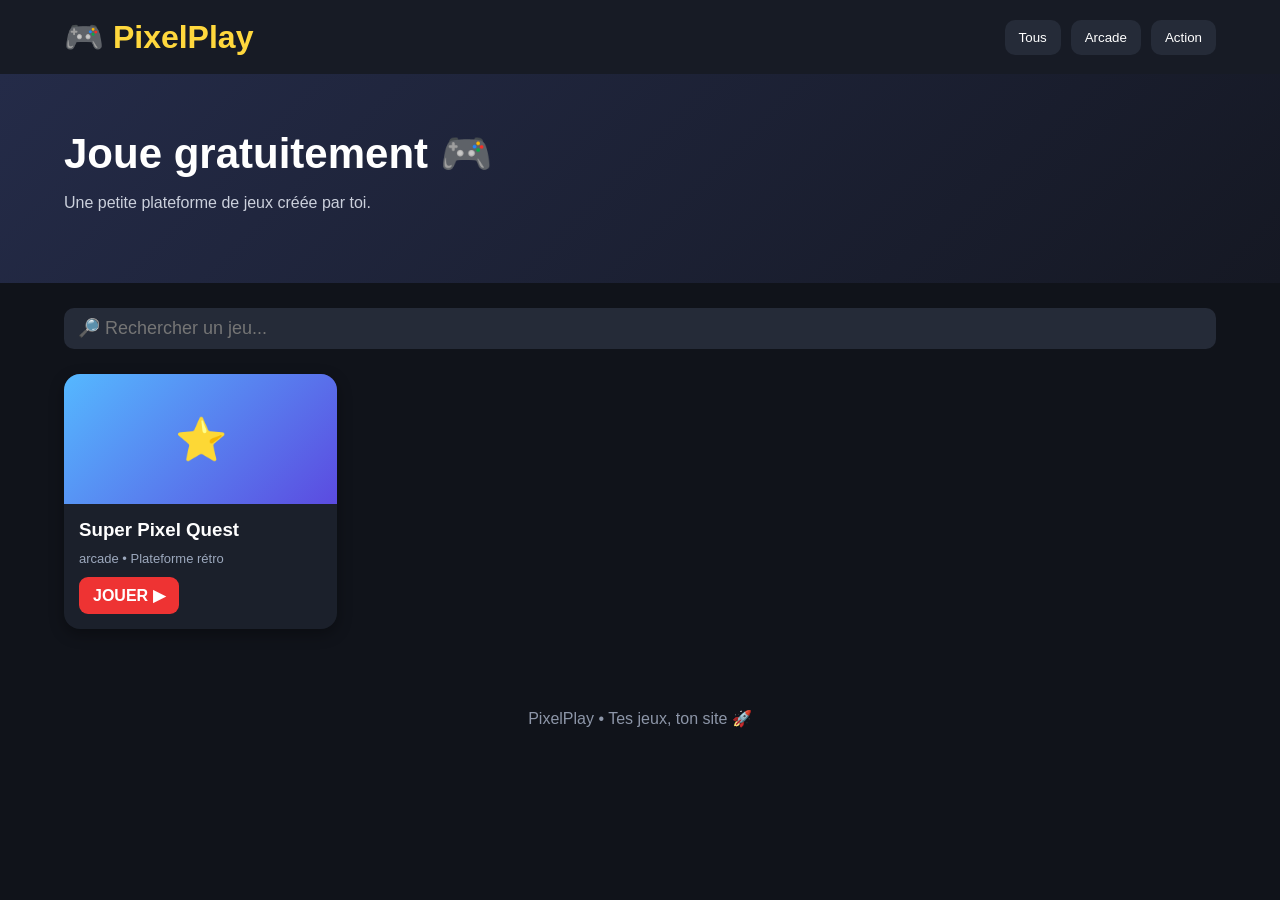
==== index.html @ 432ea278 "Add files via upload" ====
<!doctype html><html lang="fr"><head><meta charset="utf-8"><meta name="viewport" content="width=device-width,initial-scale=1"><title>PixelPlay</title><link rel="stylesheet" href="style.css"></head><body>
<header><h1>🎮 PixelPlay</h1><nav><button onclick="filter('all')">Tous</button><button onclick="filter('arcade')">Arcade</button><button onclick="filter('action')">Action</button></nav></header>
<section class="hero"><h2>Joue gratuitement 🎮</h2><p>Une petite plateforme de jeux créée par toi.</p></section>
<div class="searchbox"><input class="search" id="search" placeholder="🔎 Rechercher un jeu..." oninput="render()"></div>
<main class="grid" id="games"></main><footer>PixelPlay • Tes jeux, ton site 🚀</footer>
<script>
const games=[{name:'Super Pixel Quest',cat:'arcade',emoji:'⭐',url:'jeux/super-pixel-quest/',desc:'Plateforme rétro'}];
let current='all';
function filter(x){current=x;render()}
function render(){let q=document.getElementById('search').value.toLowerCase();let list=games.filter(g=>(current==='all'||g.cat===current)&&g.name.toLowerCase().includes(q));document.getElementById('games').innerHTML=list.map(g=>`<article class="card"><div class="thumb">${g.emoji}</div><div><h3>${g.name}</h3><span class="tag">${g.cat} • ${g.desc}</span><br><a class="play" href="${g.url}">JOUER ▶</a></div></article>`).join('')||'<p>Aucun jeu trouvé.</p>'}
render();
</script></body></html>
---- style.css ----
*{box-sizing:border-box}body{margin:0;font-family:Arial,sans-serif;background:#10131a;color:#fff}header{background:#171b25;padding:18px 5%;display:flex;align-items:center;gap:25px;position:sticky;top:0;z-index:3}h1{margin:0;color:#ffd83d}nav{margin-left:auto;display:flex;gap:10px}nav button,.search{background:#252b38;color:#fff;border:0;border-radius:10px;padding:10px 14px}.hero{padding:55px 5%;background:linear-gradient(135deg,#242b48,#151823)}.hero h2{font-size:42px;margin:0 0 10px}.hero p{color:#cbd0dc}.searchbox{padding:25px 5%;display:flex}.search{width:100%;font-size:18px}.grid{padding:0 5% 50px;display:grid;grid-template-columns:repeat(auto-fill,minmax(220px,1fr));gap:20px}.card{background:#1b202b;border-radius:16px;overflow:hidden;box-shadow:0 5px 15px #0005}.thumb{height:130px;background:linear-gradient(135deg,#55b8ff,#5b4be0);display:flex;align-items:center;justify-content:center;font-size:42px}.card div:last-child{padding:15px}.card h3{margin:0 0 8px}.play{display:inline-block;margin-top:10px;padding:9px 14px;background:#e33;color:white;text-decoration:none;border-radius:9px;font-weight:bold}.tag{color:#9ca8bd;font-size:13px}footer{padding:30px 5%;color:#8d96a8;text-align:center}
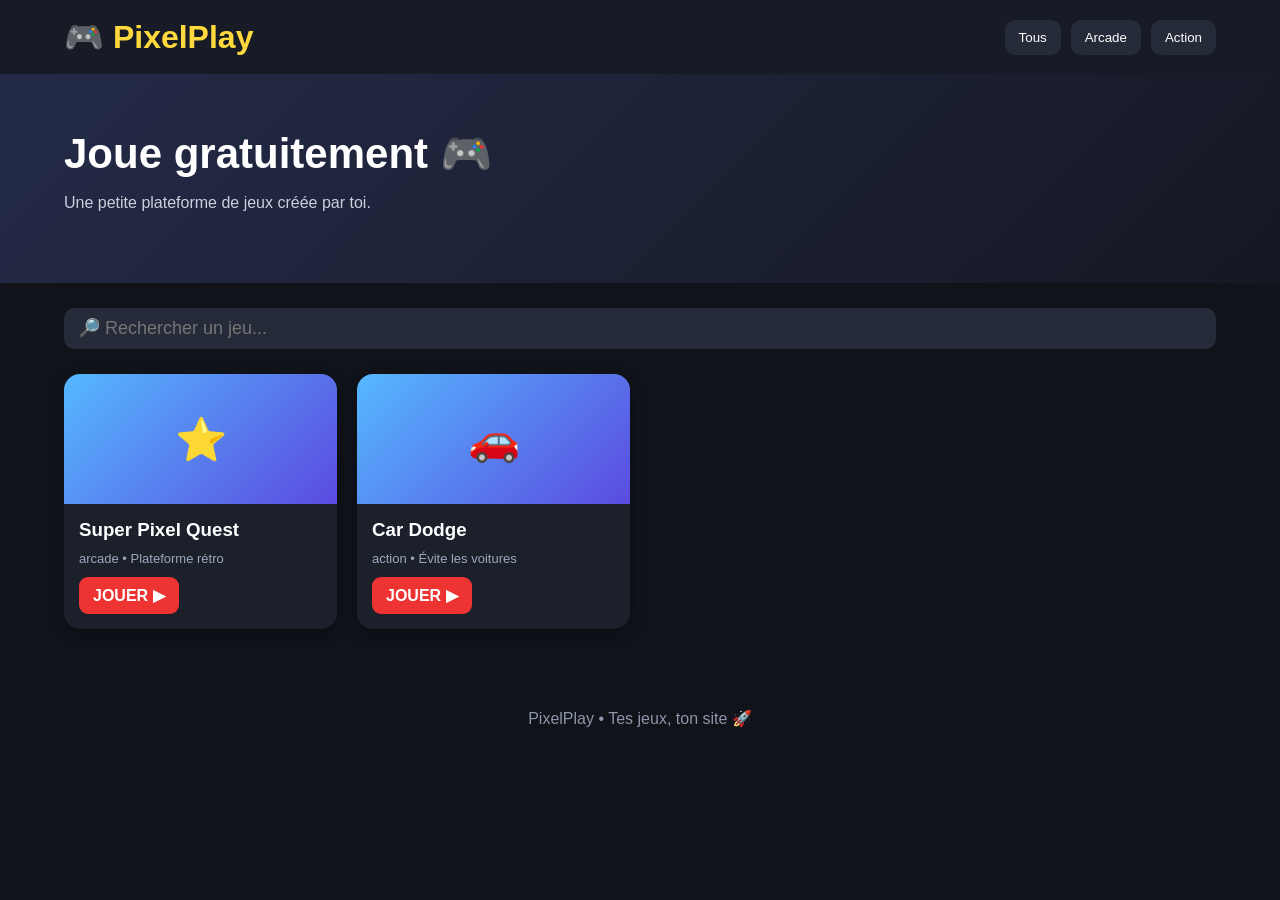
==== commit 998dacef: "Add new game 'Car Dodge' to the games list" ====
--- a/index.html
+++ b/index.html
@@ -4,9 +4,24 @@
 <div class="searchbox"><input class="search" id="search" placeholder="🔎 Rechercher un jeu..." oninput="render()"></div>
 <main class="grid" id="games"></main><footer>PixelPlay • Tes jeux, ton site 🚀</footer>
 <script>
-const games=[{name:'Super Pixel Quest',cat:'arcade',emoji:'⭐',url:'jeux/super-pixel-quest/',desc:'Plateforme rétro'}];
+const games=[
+  {
+    name:'Super Pixel Quest',
+    cat:'arcade',
+    emoji:'⭐',
+    url:'jeux/super-pixel-quest/',
+    desc:'Plateforme rétro'
+  },
+  {
+    name:'Car Dodge',
+    cat:'action',
+    emoji:'🚗',
+    url:'jeux/car-dodge/',
+    desc:'Évite les voitures'
+  }
+];
 let current='all';
 function filter(x){current=x;render()}
 function render(){let q=document.getElementById('search').value.toLowerCase();let list=games.filter(g=>(current==='all'||g.cat===current)&&g.name.toLowerCase().includes(q));document.getElementById('games').innerHTML=list.map(g=>`<article class="card"><div class="thumb">${g.emoji}</div><div><h3>${g.name}</h3><span class="tag">${g.cat} • ${g.desc}</span><br><a class="play" href="${g.url}">JOUER ▶</a></div></article>`).join('')||'<p>Aucun jeu trouvé.</p>'}
 render();
-</script></body></html>+</script></body></html>
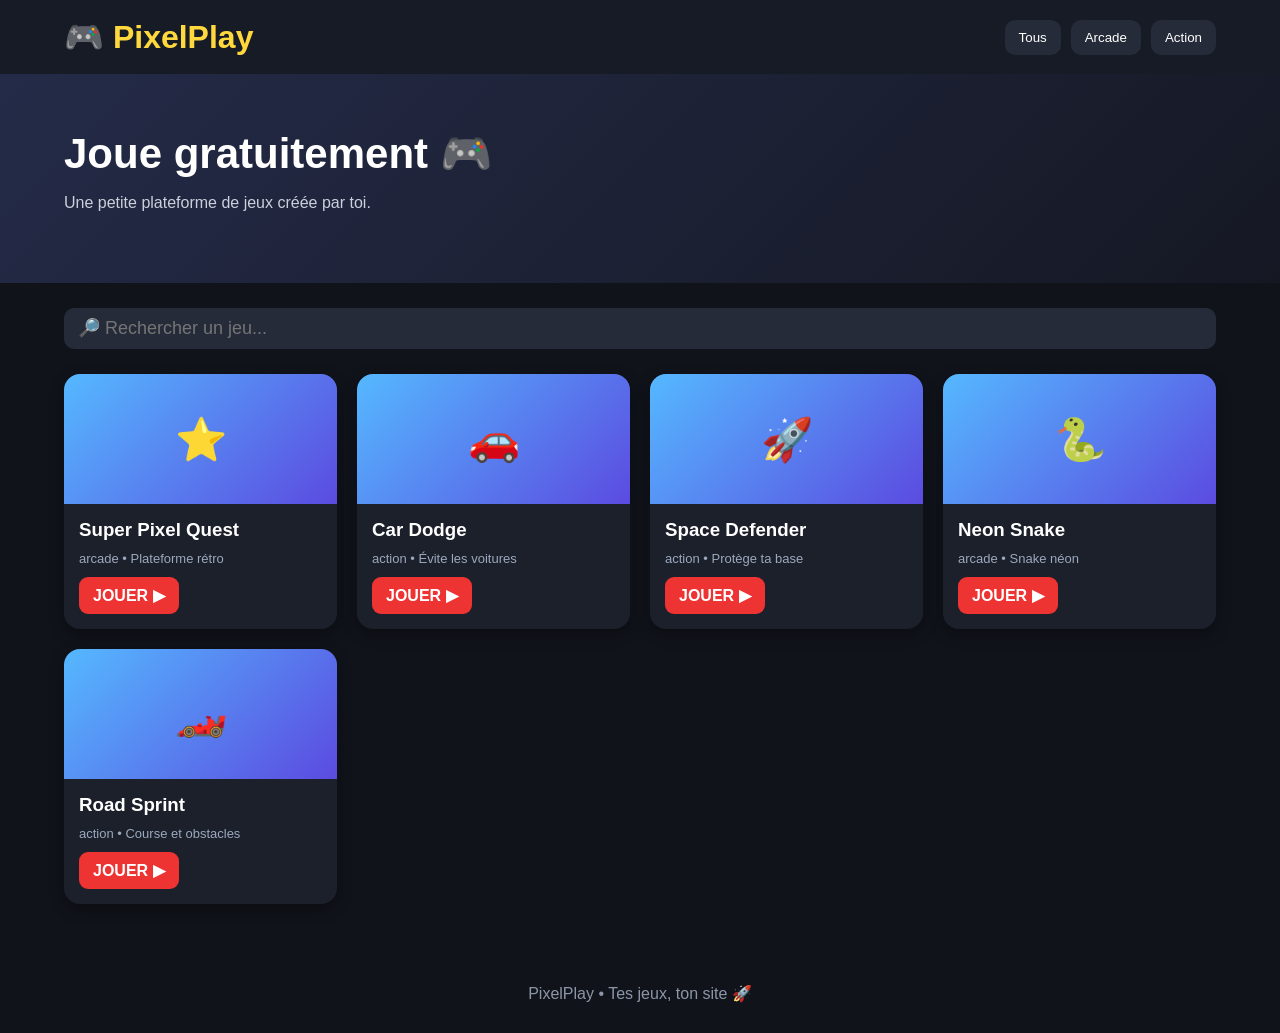
==== commit c223c255: "Add new game entries to index.html" ====
--- a/index.html
+++ b/index.html
@@ -18,6 +18,27 @@
     emoji:'🚗',
     url:'jeux/car-dodge/',
     desc:'Évite les voitures'
+  },
+  {
+    name:'Space Defender',
+    cat:'action',
+    emoji:'🚀',
+    url:'jeux/space-defender/',
+    desc:'Protège ta base'
+  },
+  {
+    name:'Neon Snake',
+    cat:'arcade',
+    emoji:'🐍',
+    url:'jeux/neon-snake/',
+    desc:'Snake néon'
+  },
+  {
+    name:'Road Sprint',
+    cat:'action',
+    emoji:'🏎️',
+    url:'jeux/road-sprint/',
+    desc:'Course et obstacles'
   }
 ];
 let current='all';
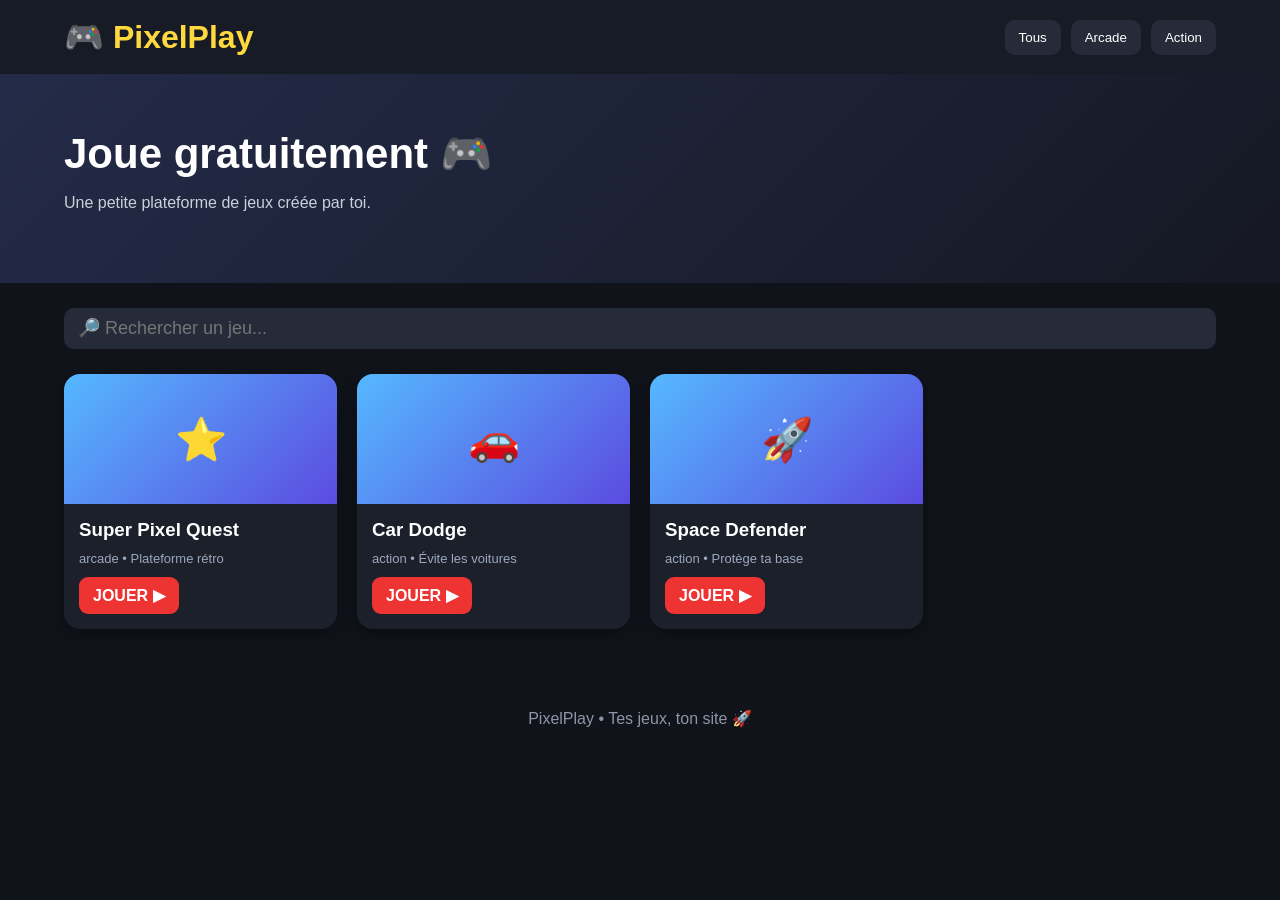
==== commit b4bbf2ef: "Update index.html" ====
--- a/index.html
+++ b/index.html
@@ -25,20 +25,6 @@
     emoji:'🚀',
     url:'jeux/space-defender/',
     desc:'Protège ta base'
-  },
-  {
-    name:'Neon Snake',
-    cat:'arcade',
-    emoji:'🐍',
-    url:'jeux/neon-snake/',
-    desc:'Snake néon'
-  },
-  {
-    name:'Road Sprint',
-    cat:'action',
-    emoji:'🏎️',
-    url:'jeux/road-sprint/',
-    desc:'Course et obstacles'
   }
 ];
 let current='all';
